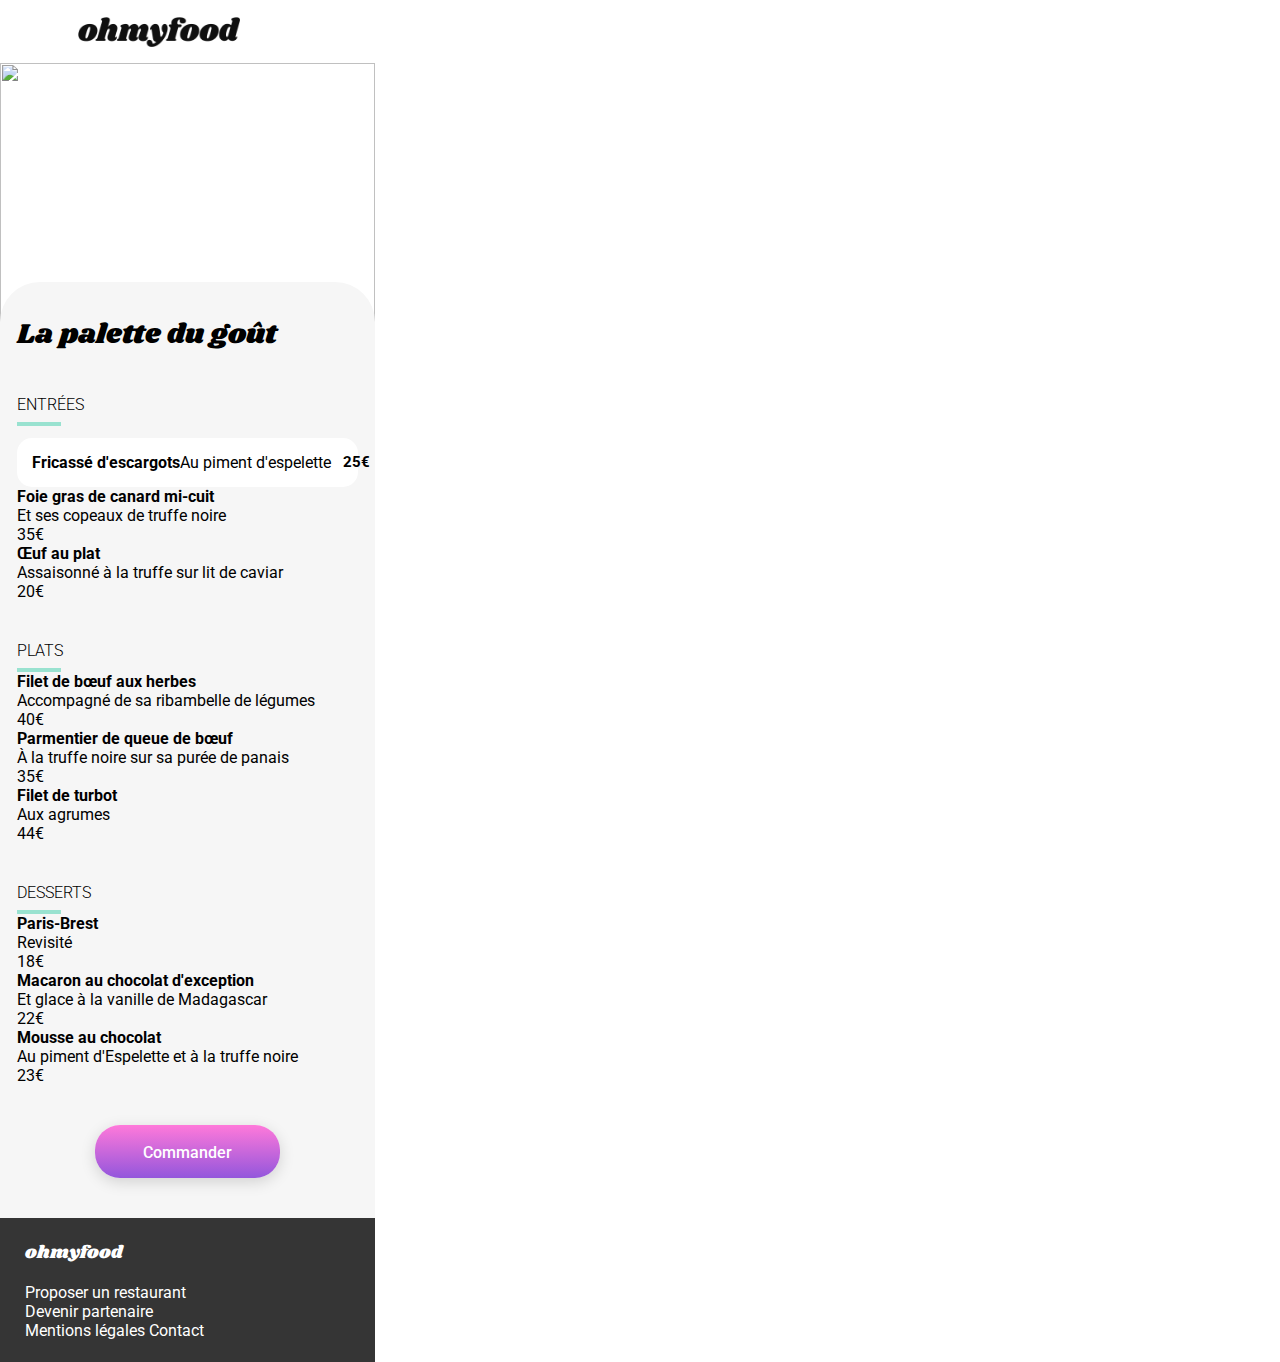
==== Restaurants/la_palette_du_gout.html @ f275e53c "ajout du fichier" ====
<!DOCTYPE html>
<html lang="fr">
<head>
    <meta charset="UTF-8">
    <meta name="viewport" content="width=device-width, initial-scale=1.0">
    <link rel="stylesheet" href="./scss_bouger/styles.css">
    <link rel="preconnect" href="https://fonts.googleapis.com">
    <link rel="preconnect" href="https://fonts.gstatic.com" crossorigin>
    <link href="https://fonts.googleapis.com/css2?family=Roboto&display=swap" rel="stylesheet">
    <link rel="preconnect" href="https://fonts.gstatic.com" crossorigin>
    <link href="https://fonts.googleapis.com/css2?family=Roboto&family=Shrikhand&display=swap" rel="stylesheet">
    <link rel="stylesheet" href="https://cdnjs.cloudflare.com/ajax/libs/font-awesome/6.2.1/css/all.min.css"
    integrity="sha512-MV7K8+y+gLIBoVD59lQIYicR65iaqukzvf/nwasF0nqhPay5w/9lJmVM2hMDcnK1OnMGCdVK+iQrJ7lzPJQd1w=="
    crossorigin="anonymous" referrerpolicy="no-referrer" />
    <title>La palette du goût - Ohmyfood</title>
</head>
<body>
    <header>
        <nav class="navbar navbar--flex">
            <a class="navbar__redirect-link" href="../index.html">
                <span class ="navbar__redirect-link__content">
                    <i class="navbar__redirect-link__content__logo fa-solid fa-arrow-left"></i>
                </span>
            </a>
            <h1 class="navbar__title">
                <img class="navbar__title__logo" src="../Assets/logo/ohmyfood.png" alt="ohmyfood">
                <p class="navbar__title__text">ohmyfood</p>
            </h1>
        </nav>
        <img class="img" src="../assets/images/restaurants/jay-wennington-N_Y88TWmGwA-unsplash.jpg"> 
    </header>
    <main>
        <section class="restaurant">
            <h2 class="restaurant__name">La palette du goût</h1>
            <span class="restaurant__like">
                <i class="restaurant__like__heart fa-regular fa-heart"></i>
                <i class="restaurant__like__heart-purple fa-solid fa-heart"></i>
            </span>
            <article class="restaurant__menu">
                <h3 class="restaurant__menu__division">ENTRÉES</h3>
                <div class="restaurant__menu__border"></div>
                <div class="restaurant__menu__container">
                    <div class="restaurant__menu__container__card">
                        <h4 class="restaurant__menu__container__plats">Fricassé d'escargots</h4>
                        <p class="restaurant__menu__container__text">Au piment d'espelette</p>
                    </div>
                    <div class="restaurant__menu__container__content">
                        <p class="restaurant__menu__container__content__price">25€</p>
                        <span class="restaurant__menu__container__content__slide">
                            <i class=" restaurant__menu__container__slide__logo fa-regular fa-circle-check"></i>
                        </span>
                    </div>
                </div>
                </div>
                <div class="restaurant__menu__content">
                    <h4 class="restaurant__menu__content__plats">Foie gras de canard mi-cuit</h4>
                    <div class="restaurant__menu__content__description">
                        <p class="restaurant__menu__content__description__text">Et ses copeaux de truffe noire</p>
                        <p class="restaurant__menu__content__description__price">35€</p>
                    </div>                   
                </div>
                <div class="restaurant__menu__content">
                    <h4 class="restaurant__menu__content__plats">Œuf au plat</h4>
                    <div class="restaurant__menu__content__description">
                        <p class="restaurant__menu__content__description__text">Assaisonné à la truffe sur lit de caviar</p>
                        <p class="restaurant__menu__content__description__price">20€</p>
                    </div>
                </div>
            </article>
            <article class="restaurant__menu">
                <h3 class="restaurant__menu__division">PLATS</h3>
                <div class="restaurant__menu__border"></div>
                <div class="restaurant__menu__content">
                    <h4 class="restaurant__menu__content__plats">Filet de bœuf aux herbes</h4>
                    <div class="restaurant__menu__content__description">
                        <p class="restaurant__menu__content__description__text">Accompagné de sa ribambelle de légumes</p>
                        <p class="restaurant__menu__content__description__price">40€</p>
                    </div>
                </div>
                <div class="restaurant__menu__content">
                    <h4 class="restaurant__menu__content__plats">Parmentier de queue de bœuf</h4>
                    <div class="restaurant__menu__content__description">
                        <p class="restaurant__menu__content__description__text">À la truffe noire sur sa purée de panais</p>
                        <p class="restaurant__menu__content__description__price">35€</p>
                    </div>
                </div>
                <div class="restaurant__menu__content">
                    <h4 class="restaurant__menu__content__plats">Filet de turbot</h4>
                    <div class="restaurant__menu__content__description">
                        <p class="restaurant__menu__content__description__text">Aux agrumes</p>
                        <p class="restaurant__menu__content__description__price">44€</p>
                    </div>
                </div>
            </article>
            <article class="restaurant__menu">
                <h3 class="restaurant__menu__division">DESSERTS</h3>
                <div class="restaurant__menu__border"></div>
                <div class="restaurant__menu__content">
                    <h4 class="restaurant__menu__content__plats">Paris-Brest</h4>
                    <div class="restaurant__menu__content__description">
                        <p class="restaurant__menu__content__description__text">Revisité</p>
                        <p class="restaurant__menu__content__description__price">18€</p>
                    </div>
                </div>
                <div class="restaurant__menu__content"> 
                    <h4 class="restaurant__menu__content__plats">Macaron au chocolat d'exception </h4>
                    <div class="restaurant__menu__content__description">
                        <p class="restaurant__menu__content__description__text">Et glace à la vanille de Madagascar</p>
                        <p class="restaurant__menu__content__description__price">22€</p>
                    </div>
                </div>
                <div class="restaurant__menu__content">
                    <h4 class="restaurant__menu__content__plats">Mousse au chocolat </h4>
                    <div class="restaurant__menu__content__description">
                        <p class="restaurant__menu__content__description__text">Au piment d'Espelette et à la truffe noire</p>
                        <p class="restaurant__menu__content__description__price">23€</p>
                    </div>
                </div>
            </article>
            <input class="order" type="submit" value="Commander"/>
        </section>
    </main>
    <footer class="footer">
        <div class="footer__title">ohmyfood</div>
        <a class="footer__link">
            <span class="footer__link__logo"><!--LOGO FORK AND KNIFE--></span>
            <p class="footer__link__text">Proposer un restaurant</p>
        </a>
        <a class="footer__link">
            <span class="footer__link__logo"><!--LOGO SHAKING HANDS--></span>
            <p class="footer__link__text">Devenir partenaire</p>
        </a>
        <a class="footer__link">Mentions légales</a>
        <a class="footer__link">Contact</a>
    </footer>
</body>
</html>
---- Restaurants/scss_bouger/styles.css ----
/*HTML*/
* {
  font-family: "Roboto", sans-serif;
  margin-block: 0;
}

/**/
/*VARIABLES*/
/*COLORS*/
/**/
/*SHADOW*/
/**/
/**/
/*BODY*/
body {
  max-width: 375px;
  margin: 0;
}

/**/
/*HEADER*/
.navbar {
  display: flex;
  padding: 17px 0 16px 4.53%;
  justify-content: center;
}
.navbar--flex {
  display: flex;
  gap: 17%;
  justify-content: flex-start;
}
.navbar__redirect-link__content {
  width: 30px;
  height: 30px;
}
.navbar__redirect-link__content__logo {
  font-size: 30px;
  color: #000;
}
.navbar__title {
  width: 162px;
  height: 30px;
}
.navbar__title__logo {
  width: 162px;
  height: 30px;
  font-size: 30px;
}
.navbar__title__text {
  display: none;
}

.img {
  height: 275px;
  width: 100%;
}

.opener {
  /*height: 225px;*/
}
.opener__content {
  padding: 15.5px 0 15.5px 0;
  background-color: #EAEAEA;
}
.opener__content__text {
  text-align: center;
}
.opener__content__text__icon-location {
  margin-right: 4.53%;
}
.opener__hook {
  background-color: #F6F6F6;
  padding: 30px 0 30px 0;
}
.opener__hook__title {
  text-align: center;
}
.opener__hook__text {
  text-align: center;
  margin: 30px 8% 27px 8%;
}
.opener__hook__link {
  display: block;
  width: 218px;
  margin-left: 21.86%;
  padding: 17px 0 17px 0;
  text-align: center;
  background: linear-gradient(360deg, #9356DC, #FF79DA);
  color: #FFFFFF;
  border-radius: 25px;
  box-shadow: 0px 4px 15px 0px rgba(0, 0, 0, 0.15);
}
.opener__hook__link__text {
  font-size: 16px;
  font-weight: 500;
}

/**/
/*MAIN*/
/*RESTAURANT*/
.restaurant {
  background-color: #F6F6F6;
  border-radius: 40px 40px 0 0;
  position: relative;
  z-index: 1;
  margin-top: -60px;
}
.restaurant__name {
  display: inline-block;
  font-size: 28px;
  font-weight: 400;
  font-family: shrikhand;
  margin: 32px 7.53% 0 4.53%;
}
.restaurant__like {
  display: inline-block;
  background-color: #F6F6F6;
  width: 22px;
  height: 22px;
  font-size: 22px;
}
.restaurant__like__heart {
  background-color: #F6F6F6;
  position: absolute;
  z-index: 1;
}
.restaurant__like__heart:active {
  display: none;
}
.restaurant__like__heart-purple {
  display: none;
  position: absolute;
  color: #9356DC;
}
.restaurant__menu {
  margin: 40px 4.53% 0 4.53%;
}
.restaurant__menu__division {
  font-size: 16px;
  font-weight: 300;
  height: 27px;
}
.restaurant__menu__border {
  width: 40px;
  height: 0;
  border: 2px solid;
  border-color: #99E2D0;
}
.restaurant__menu__container {
  margin-top: 12px;
  border-radius: 15px;
  background-color: #FFFFFF;
  padding: 15px 0 15px 4.4%;
  display: flex;
}
.restaurant__menu__container__card {
  display: flex;
}
.restaurant__menu__container__card__plats {
  width: 53%;
  font-size: 18px;
  font-weight: bold;
  margin-bottom: 5px;
}
.restaurant__menu__container__card__text {
  width: 47%;
  display: inline-block;
  font-size: 15px;
  font-weight: 300;
}
.restaurant__menu__container__content {
  display: flex;
}
.restaurant__menu__container__content__price {
  display: inline-block;
  width: 7.92%;
  font-size: 15px;
  font-weight: 700;
  margin-left: 43%;
  transition: transform 330ms ease-in-out;
}
.restaurant__menu__container__content__slide {
  display: none;
  padding: 28px 17.5% 28px 17.5%;
  background-color: #99E2D0;
  transition: transform 330ms ease-in-out;
}
.restaurant__menu__container__content__slide__logo {
  font-size: 22px;
  color: #99E2D0;
}
.restaurant .order {
  text-align: center;
  background: linear-gradient(360deg, #9356DC, #FF79DA);
  color: white;
  border-radius: 25px;
  box-shadow: 0px 4px 15px 0px rgba(0, 0, 0, 0.15);
  font-size: 16px;
  font-weight: 500;
  padding: 17.5px 12.8% 16.5px 13%;
  border: none;
  margin: 40px 0 40px 25.2%;
}

/**/
/*FOOTER*/
.footer {
  padding: 22px 6.66% 22px 6.66%;
  background-color: #353535;
  color: #FFFFFF;
}
.footer__title {
  font-family: shrikhand;
  font-size: 18px;
  font-weight: 400;
  margin-bottom: 17px;
}
.footer__link__content {
  margin-top: 8px;
  color: #FFFFFF;
}
.footer__link__content__logo-container {
  display: inline-block;
  height: 13px;
  font-size: 13px;
  width: 11px;
  margin-right: 2.93%;
}
.footer__link__content__text {
  display: inline-block;
}

/**//*# sourceMappingURL=styles.css.map */
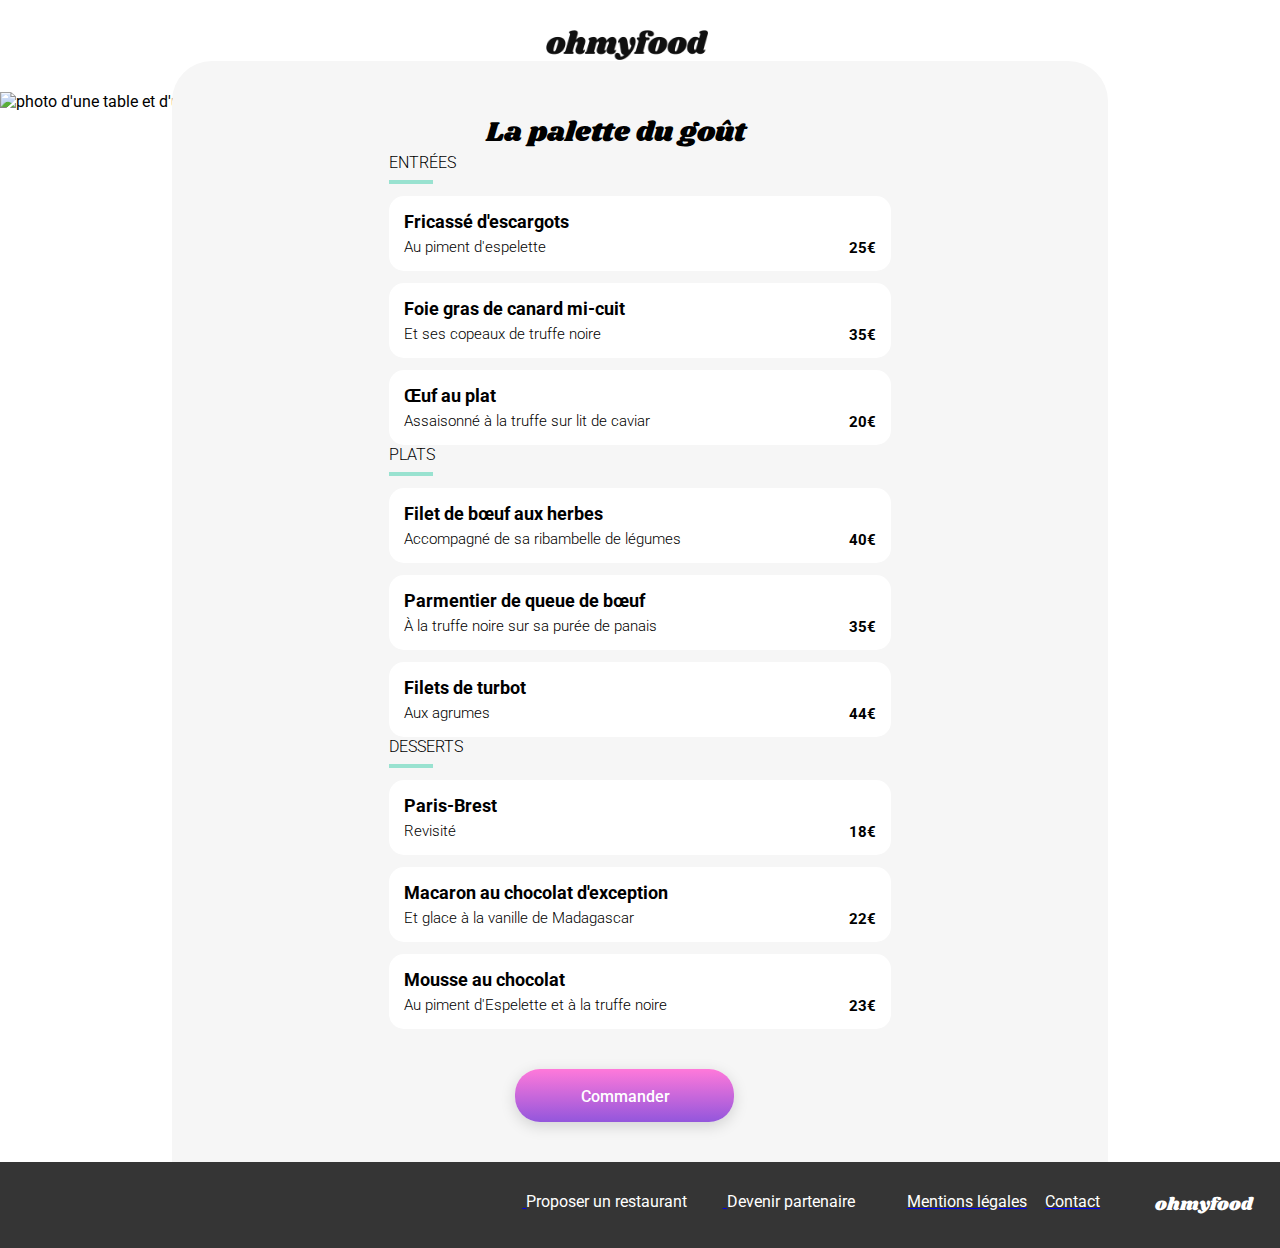
==== commit f397fb0e: "05/12/23" ====
--- a/Restaurants/la_palette_du_gout.html
+++ b/Restaurants/la_palette_du_gout.html
@@ -27,93 +27,138 @@
                 <p class="navbar__title__text">ohmyfood</p>
             </h1>
         </nav>
-        <img class="img" src="../assets/images/restaurants/jay-wennington-N_Y88TWmGwA-unsplash.jpg"> 
+        <figure class="figure">
+            <img class="figure__img" src="../assets/images/restaurants/jay-wennington-N_Y88TWmGwA-unsplash.jpg" alt="photo d'une table et d'une main d'un client qui tient une assiette, dans un restaurant">
+        </figure> 
     </header>
     <main>
         <section class="restaurant">
-            <h2 class="restaurant__name">La palette du goût</h1>
-            <span class="restaurant__like">
-                <i class="restaurant__like__heart fa-regular fa-heart"></i>
-                <i class="restaurant__like__heart-purple fa-solid fa-heart"></i>
-            </span>
+            <div class="restaurant__name">
+                <h2 class="restaurant__name__title">La palette du goût</h1>
+                <span class="restaurant__name__like">
+                    <i class="restaurant__name__like__heart fa-regular fa-heart"></i>
+                    <i class="restaurant__name__like__heart-purple fa-solid fa-heart"></i>
+                </span>
+            </div>
             <article class="restaurant__menu">
                 <h3 class="restaurant__menu__division">ENTRÉES</h3>
                 <div class="restaurant__menu__border"></div>
                 <div class="restaurant__menu__container">
                     <div class="restaurant__menu__container__card">
-                        <h4 class="restaurant__menu__container__plats">Fricassé d'escargots</h4>
-                        <p class="restaurant__menu__container__text">Au piment d'espelette</p>
+                        <h4 class="restaurant__menu__container__card__plats">Fricassé d'escargots</h4>
+                        <p class="restaurant__menu__container__card__text">Au piment d'espelette</p>
                     </div>
                     <div class="restaurant__menu__container__content">
                         <p class="restaurant__menu__container__content__price">25€</p>
-                        <span class="restaurant__menu__container__content__slide">
-                            <i class=" restaurant__menu__container__slide__logo fa-regular fa-circle-check"></i>
+                        <span class="restaurant__menu__container__content__slide left-slide">
+                            <i class=" restaurant__menu__container__content__slide__logo fa-solid fa-circle-check"></i>
                         </span>
                     </div>
                 </div>
+                <div class="restaurant__menu__container">
+                    <div class="restaurant__menu__container__card">
+                        <h4 class="restaurant__menu__container__card__plats">Foie gras de canard mi-cuit</h4>
+                        <p class="restaurant__menu__container__card__text">Et ses copeaux de truffe noire</p>
+                    </div>
+                    <div class="restaurant__menu__container__content left__slide">
+                        <p class="restaurant__menu__container__content__price">35€</p>
+                        <span class="restaurant__menu__container__content__slide">
+                            <i class=" restaurant__menu__container__content__slide__logo fa-solid fa-circle-check"></i>
+                        </span>
+                    </div>
                 </div>
-                <div class="restaurant__menu__content">
-                    <h4 class="restaurant__menu__content__plats">Foie gras de canard mi-cuit</h4>
-                    <div class="restaurant__menu__content__description">
-                        <p class="restaurant__menu__content__description__text">Et ses copeaux de truffe noire</p>
-                        <p class="restaurant__menu__content__description__price">35€</p>
-                    </div>                   
+                <div class="restaurant__menu__container">
+                    <div class="restaurant__menu__container__card">
+                        <h4 class="restaurant__menu__container__card__plats">Œuf au plat</h4>
+                        <p class="restaurant__menu__container__card__text">Assaisonné à la truffe sur lit de caviar</p>
+                    </div>
+                    <div class="restaurant__menu__container__content">
+                        <p class="restaurant__menu__container__content__price">20€</p>
+                        <span class="restaurant__menu__container__content__slide left-slide">
+                            <i class=" restaurant__menu__container__content__slide__logo fa-solid fa-circle-check"></i>
+                        </span>
+                    </div>
                 </div>
-                <div class="restaurant__menu__content">
-                    <h4 class="restaurant__menu__content__plats">Œuf au plat</h4>
-                    <div class="restaurant__menu__content__description">
-                        <p class="restaurant__menu__content__description__text">Assaisonné à la truffe sur lit de caviar</p>
-                        <p class="restaurant__menu__content__description__price">20€</p>
-                    </div>
                 </div>
             </article>
             <article class="restaurant__menu">
                 <h3 class="restaurant__menu__division">PLATS</h3>
                 <div class="restaurant__menu__border"></div>
-                <div class="restaurant__menu__content">
-                    <h4 class="restaurant__menu__content__plats">Filet de bœuf aux herbes</h4>
-                    <div class="restaurant__menu__content__description">
-                        <p class="restaurant__menu__content__description__text">Accompagné de sa ribambelle de légumes</p>
-                        <p class="restaurant__menu__content__description__price">40€</p>
+                <div class="restaurant__menu__container">
+                    <div class="restaurant__menu__container__card">
+                        <h4 class="restaurant__menu__container__card__plats">Filet de bœuf aux herbes</h4>
+                        <p class="restaurant__menu__container__card__text">Accompagné de sa ribambelle de légumes</p>
+                    </div>
+                    <div class="restaurant__menu__container__content">
+                        <p class="restaurant__menu__container__content__price">40€</p>
+                        <span class="restaurant__menu__container__content__slide left-slide">
+                            <i class=" restaurant__menu__container__content__slide__logo fa-solid fa-circle-check"></i>
+                        </span>
                     </div>
                 </div>
-                <div class="restaurant__menu__content">
-                    <h4 class="restaurant__menu__content__plats">Parmentier de queue de bœuf</h4>
-                    <div class="restaurant__menu__content__description">
-                        <p class="restaurant__menu__content__description__text">À la truffe noire sur sa purée de panais</p>
-                        <p class="restaurant__menu__content__description__price">35€</p>
+                <div class="restaurant__menu__container">
+                    <div class="restaurant__menu__container__card">
+                        <h4 class="restaurant__menu__container__card__plats">Parmentier de queue de bœuf</h4>
+                        <p class="restaurant__menu__container__card__text">À la truffe noire sur sa purée de panais</p>
+                    </div>
+                    <div class="restaurant__menu__container__content">
+                        <p class="restaurant__menu__container__content__price">35€</p>
+                        <span class="restaurant__menu__container__content__slide left-slide">
+                            <i class=" restaurant__menu__container__content__slide__logo fa-solid fa-circle-check"></i>
+                        </span>
                     </div>
                 </div>
-                <div class="restaurant__menu__content">
-                    <h4 class="restaurant__menu__content__plats">Filet de turbot</h4>
-                    <div class="restaurant__menu__content__description">
-                        <p class="restaurant__menu__content__description__text">Aux agrumes</p>
-                        <p class="restaurant__menu__content__description__price">44€</p>
+                <div class="restaurant__menu__container">
+                    <div class="restaurant__menu__container__card">
+                        <h4 class="restaurant__menu__container__card__plats">Filets de turbot</h4>
+                        <p class="restaurant__menu__container__card__text">Aux agrumes</p>
                     </div>
+                    <div class="restaurant__menu__container__content">
+                        <p class="restaurant__menu__container__content__price">44€</p>
+                        <span class="restaurant__menu__container__content__slide left-slide">
+                            <i class=" restaurant__menu__container__content__slide__logo fa-solid fa-circle-check"></i>
+                        </span>
+                    </div>
+                </div>
                 </div>
             </article>
             <article class="restaurant__menu">
                 <h3 class="restaurant__menu__division">DESSERTS</h3>
                 <div class="restaurant__menu__border"></div>
-                <div class="restaurant__menu__content">
-                    <h4 class="restaurant__menu__content__plats">Paris-Brest</h4>
-                    <div class="restaurant__menu__content__description">
-                        <p class="restaurant__menu__content__description__text">Revisité</p>
-                        <p class="restaurant__menu__content__description__price">18€</p>
+                <div class="restaurant__menu__container">
+                    <div class="restaurant__menu__container__card">
+                        <h4 class="restaurant__menu__container__card__plats">Paris-Brest</h4>
+                        <p class="restaurant__menu__container__card__text">Revisité</p>
+                    </div>
+                    <div class="restaurant__menu__container__content">
+                        <p class="restaurant__menu__container__content__price">18€</p>
+                        <span class="restaurant__menu__container__content__slide left-slide">
+                            <i class=" restaurant__menu__container__content__slide__logo fa-solid fa-circle-check"></i>
+                        </span>
                     </div>
                 </div>
-                <div class="restaurant__menu__content"> 
-                    <h4 class="restaurant__menu__content__plats">Macaron au chocolat d'exception </h4>
-                    <div class="restaurant__menu__content__description">
-                        <p class="restaurant__menu__content__description__text">Et glace à la vanille de Madagascar</p>
-                        <p class="restaurant__menu__content__description__price">22€</p>
+                <div class="restaurant__menu__container">
+                    <div class="restaurant__menu__container__card">
+                        <h4 class="restaurant__menu__container__card__plats">Macaron au chocolat d'exception</h4>
+                        <p class="restaurant__menu__container__card__text">Et glace à la vanille de Madagascar</p>
+                    </div>
+                    <div class="restaurant__menu__container__content">
+                        <p class="restaurant__menu__container__content__price">22€</p>
+                        <span class="restaurant__menu__container__content__slide left-slide">
+                            <i class=" restaurant__menu__container__content__slide__logo fa-solid fa-circle-check"></i>
+                        </span>
                     </div>
                 </div>
-                <div class="restaurant__menu__content">
-                    <h4 class="restaurant__menu__content__plats">Mousse au chocolat </h4>
-                    <div class="restaurant__menu__content__description">
-                        <p class="restaurant__menu__content__description__text">Au piment d'Espelette et à la truffe noire</p>
-                        <p class="restaurant__menu__content__description__price">23€</p>
+                <div class="restaurant__menu__container">
+                    <div class="restaurant__menu__container__card">
+                        <h4 class="restaurant__menu__container__card__plats">Mousse au chocolat</h4>
+                        <p class="restaurant__menu__container__card__text">Au piment d'Espelette et à la truffe noire</p>
+                    </div>
+                    <div class="restaurant__menu__container__content">
+                        <p class="restaurant__menu__container__content__price">23€</p>
+                        <span class="restaurant__menu__container__content__slide left-slide">
+                            <i class=" restaurant__menu__container__content__slide__logo fa-solid fa-circle-check"></i>
+                        </span>
                     </div>
                 </div>
             </article>
@@ -121,17 +166,29 @@
         </section>
     </main>
     <footer class="footer">
-        <div class="footer__title">ohmyfood</div>
-        <a class="footer__link">
-            <span class="footer__link__logo"><!--LOGO FORK AND KNIFE--></span>
-            <p class="footer__link__text">Proposer un restaurant</p>
+        <h2 class="footer__title">ohmyfood </h2>
+        <a class="footer__link" href="#">
+            <article class="footer__link__content">
+                <span class="footer__link__content__logo-container">
+                    <i class="fa-solid fa-utensils"></i>
+                </span>
+                <p class="footer__link__content__text">Proposer un restaurant</p>
+            </article>  
         </a>
-        <a class="footer__link">
-            <span class="footer__link__logo"><!--LOGO SHAKING HANDS--></span>
-            <p class="footer__link__text">Devenir partenaire</p>
+        <a class="footer__link" href="#">
+            <article class="footer__link__content">
+                <span class="footer__link__content__logo-container">
+                    <i class="fa-solid fa-handshake-angle"></i>
+                </span>
+                <p class="footer__link__content__text">Devenir partenaire</p>
+            </article>
         </a>
-        <a class="footer__link">Mentions légales</a>
-        <a class="footer__link">Contact</a>
+        <a class="footer__link" href="#">
+            <p class="footer__link__content">Mentions légales</p>
+        </a>
+        <a class="footer__link" href="#">
+            <p class="footer__link__content">Contact</p>
+        </a>
     </footer>
 </body>
 </html>--- a/Restaurants/scss_bouger/styles.css
+++ b/Restaurants/scss_bouger/styles.css
@@ -50,14 +50,16 @@
   display: none;
 }
 
-.img {
+.figure {
+  margin-inline: 0;
+}
+.figure__img {
   height: 275px;
+  -o-object-fit: cover;
+     object-fit: cover;
   width: 100%;
 }
 
-.opener {
-  /*height: 225px;*/
-}
 .opener__content {
   padding: 15.5px 0 15.5px 0;
   background-color: #EAEAEA;
@@ -105,35 +107,35 @@
   z-index: 1;
   margin-top: -60px;
 }
-.restaurant__name {
+.restaurant__name__title {
   display: inline-block;
   font-size: 28px;
   font-weight: 400;
   font-family: shrikhand;
-  margin: 32px 7.53% 0 4.53%;
-}
-.restaurant__like {
+  margin: 32px 3.47% 0 3.47%;
+}
+.restaurant__name__like {
   display: inline-block;
   background-color: #F6F6F6;
   width: 22px;
   height: 22px;
   font-size: 22px;
 }
-.restaurant__like__heart {
+.restaurant__name__like__heart {
   background-color: #F6F6F6;
   position: absolute;
   z-index: 1;
 }
-.restaurant__like__heart:active {
+.restaurant__name__like__heart:active {
   display: none;
 }
-.restaurant__like__heart-purple {
+.restaurant__name__heart-purple {
   display: none;
   position: absolute;
   color: #9356DC;
 }
 .restaurant__menu {
-  margin: 40px 4.53% 0 4.53%;
+  margin: 40px 3.47% 0 3.47%;
 }
 .restaurant__menu__division {
   font-size: 16px;
@@ -150,44 +152,54 @@
   margin-top: 12px;
   border-radius: 15px;
   background-color: #FFFFFF;
-  padding: 15px 0 15px 4.4%;
-  display: flex;
+}
+.restaurant__menu__container:active > .left-slide {
+  display: block;
+  animation: left__slide 660ms;
 }
 .restaurant__menu__container__card {
-  display: flex;
+  width: 82%;
+  display: inline-block;
+  margin: 15px 0 15px 15px;
 }
 .restaurant__menu__container__card__plats {
-  width: 53%;
   font-size: 18px;
   font-weight: bold;
   margin-bottom: 5px;
+  text-overflow: ellipsis;
 }
 .restaurant__menu__container__card__text {
-  width: 47%;
   display: inline-block;
   font-size: 15px;
   font-weight: 300;
+  text-overflow: ellipsis;
 }
 .restaurant__menu__container__content {
-  display: flex;
+  display: block;
+  width: 11.28%;
+  text-align: end;
+  float: right;
+  height: 76px;
+  margin-left: 5px;
 }
 .restaurant__menu__container__content__price {
   display: inline-block;
-  width: 7.92%;
   font-size: 15px;
   font-weight: 700;
-  margin-left: 43%;
-  transition: transform 330ms ease-in-out;
+  margin: 43px 15px 15px 0;
 }
 .restaurant__menu__container__content__slide {
   display: none;
-  padding: 28px 17.5% 28px 17.5%;
+  float: right;
+  width: 43%;
+  height: 100%;
   background-color: #99E2D0;
-  transition: transform 330ms ease-in-out;
+  border-radius: 0 25px 25px 0;
 }
 .restaurant__menu__container__content__slide__logo {
+  margin: 26px 24px 28px 15px;
   font-size: 22px;
-  color: #99E2D0;
+  color: #FFFFFF;
 }
 .restaurant .order {
   text-align: center;
@@ -202,6 +214,16 @@
   margin: 40px 0 40px 25.2%;
 }
 
+@keyframes left__slide {
+  from {
+    width: 11.28%;
+    display: none;
+  }
+  to {
+    display: block;
+    width: 43%;
+  }
+}
 /**/
 /*FOOTER*/
 .footer {
@@ -230,4 +252,77 @@
   display: inline-block;
 }
 
-/**//*# sourceMappingURL=styles.css.map */+/**/
+/*MEDIA QUERIES*/
+@media (min-width: 1024px) {
+  body {
+    max-width: 1440px;
+    margin: 0;
+  }
+  main {
+    background-color: #FFFFFF;
+  }
+  /*HEADER*/
+  .navbar {
+    padding: 30px 0 32px 1.18%;
+    gap: 42%;
+    z-index: 1;
+    position: relative;
+    background-color: #FFFFFF;
+  }
+  .figure__img {
+    height: 430px;
+    margin-top: -75px;
+  }
+  /**/
+  /*MAIN*/
+  main {
+    padding: 0 13.4% 0 13.4%;
+  }
+  /**/
+  /*RESTAURANT*/
+  .restaurant {
+    padding: 51px 23.16% 0 23.16%;
+    margin-top: -50px;
+  }
+  .restaurant__name {
+    text-align: center;
+  }
+  .restaurant__name__title {
+    margin: 0 4.42% 0 0;
+  }
+  .restaurant__menu {
+    margin: 0;
+  }
+  /**/
+  /*FOOTER*/
+  .footer {
+    display: flex;
+    justify-content: flex-end;
+    padding: 30px 2.08% 30px 2.08%;
+  }
+  .footer__title {
+    order: 5;
+    margin-bottom: 0;
+    margin-left: 3%;
+  }
+  .footer__link {
+    margin-right: 1.5%;
+  }
+  .footer__link__content {
+    margin-top: 0;
+  }
+  .footer__link__logo {
+    display: inline-block;
+    width: 11px;
+    height: 13px;
+  }
+  .footer__link__text {
+    display: inline-block;
+    margin-left: 0.5%;
+  }
+  .footer article {
+    width: 182px;
+  }
+  /**/
+}/*# sourceMappingURL=styles.css.map */